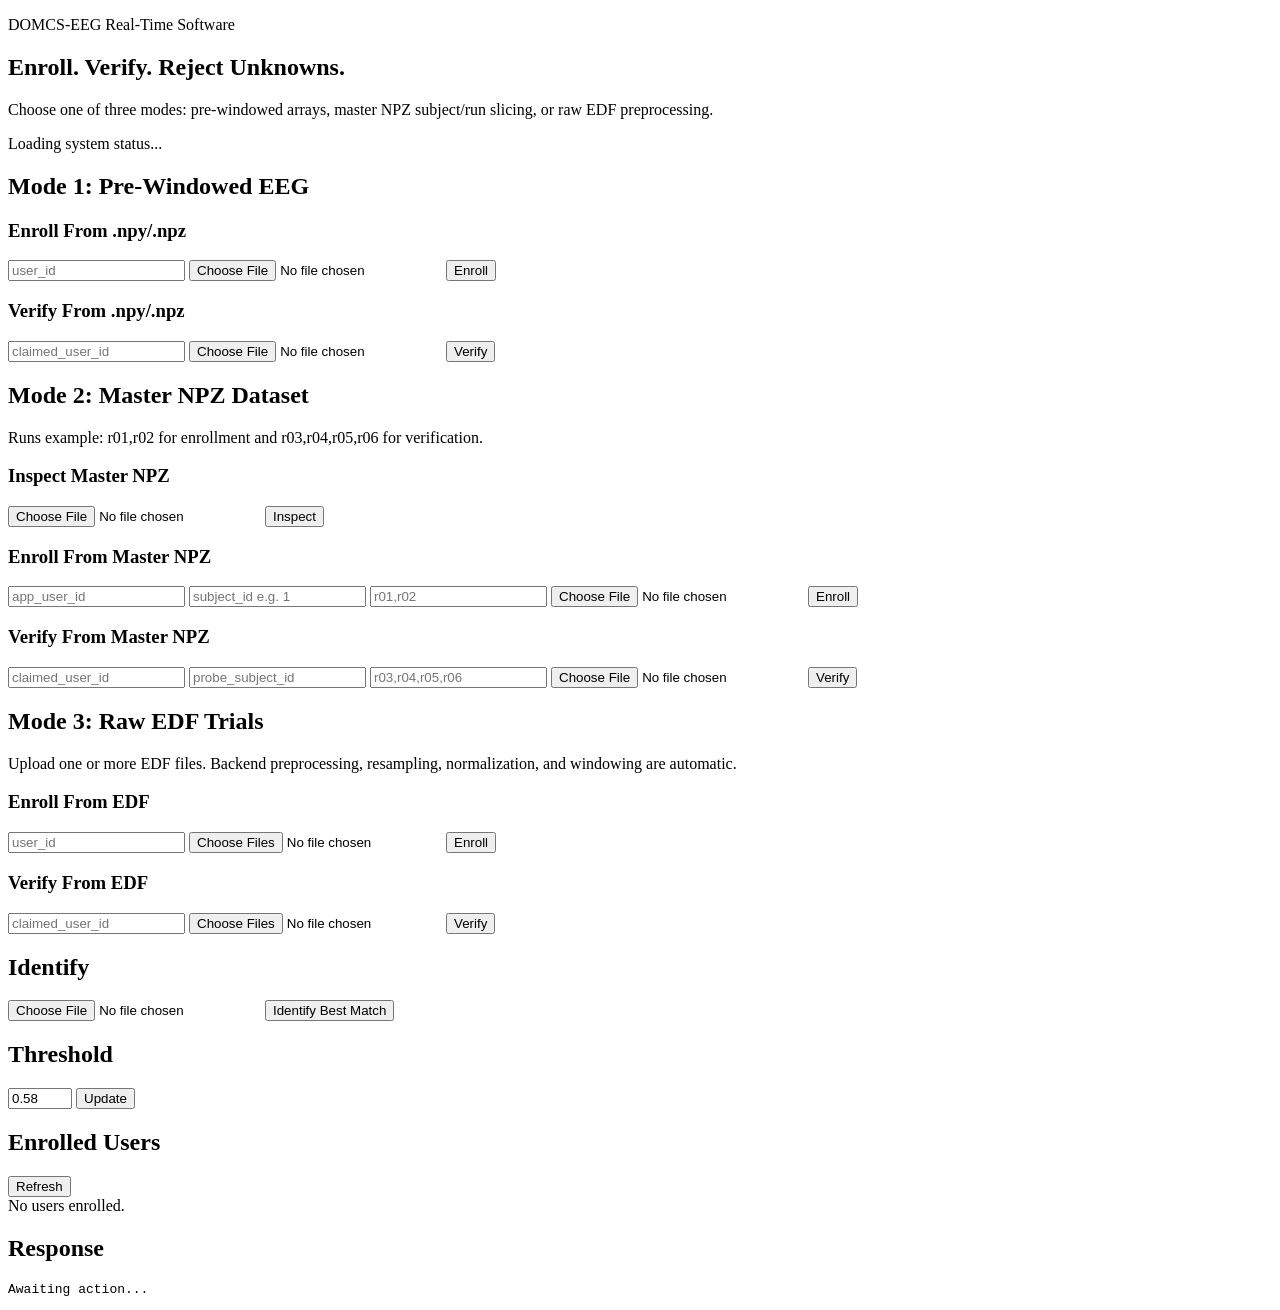
==== realtime_auth/static/index.html @ f7539098 "Create paper-aligned DOMCS-EEG repository" ====
<!DOCTYPE html>
<html lang="en">
<head>
  <meta charset="UTF-8">
  <meta name="viewport" content="width=device-width, initial-scale=1.0">
  <title>DOMCS-EEG Authentication</title>
  <link rel="stylesheet" href="/static/styles.css">
</head>
<body>
  <main class="shell">
    <section class="hero">
      <div>
        <p class="eyebrow">DOMCS-EEG Real-Time Software</p>
        <h1>Enroll. Verify. Reject Unknowns.</h1>
        <p class="subtext">Choose one of three modes: pre-windowed arrays, master NPZ subject/run slicing, or raw EDF preprocessing.</p>
      </div>
      <div class="status-card">
        <div id="health-status">Loading system status...</div>
      </div>
    </section>

    <section class="panel">
      <h2>Mode 1: Pre-Windowed EEG</h2>
      <div class="grid">
        <form class="panel nested" id="enroll-form">
          <h3>Enroll From .npy/.npz</h3>
          <input name="user_id" type="text" placeholder="user_id" required>
          <input name="eeg_file" type="file" accept=".npy,.npz" required>
          <button type="submit">Enroll</button>
        </form>

        <form class="panel nested" id="verify-form">
          <h3>Verify From .npy/.npz</h3>
          <input name="user_id" type="text" placeholder="claimed_user_id" required>
          <input name="eeg_file" type="file" accept=".npy,.npz" required>
          <button type="submit">Verify</button>
        </form>
      </div>
    </section>

    <section class="panel">
      <h2>Mode 2: Master NPZ Dataset</h2>
      <p class="hint">Runs example: r01,r02 for enrollment and r03,r04,r05,r06 for verification.</p>
      <div class="grid">
        <form class="panel nested" id="inspect-master-form">
          <h3>Inspect Master NPZ</h3>
          <input name="master_npz" type="file" accept=".npz" required>
          <button type="submit">Inspect</button>
        </form>

        <form class="panel nested" id="master-enroll-form">
          <h3>Enroll From Master NPZ</h3>
          <input name="user_id" type="text" placeholder="app_user_id" required>
          <input name="subject_id" type="text" placeholder="subject_id e.g. 1" required>
          <input name="runs" type="text" placeholder="r01,r02" required>
          <input name="master_npz" type="file" accept=".npz" required>
          <button type="submit">Enroll</button>
        </form>

        <form class="panel nested" id="master-verify-form">
          <h3>Verify From Master NPZ</h3>
          <input name="user_id" type="text" placeholder="claimed_user_id" required>
          <input name="subject_id" type="text" placeholder="probe_subject_id" required>
          <input name="runs" type="text" placeholder="r03,r04,r05,r06" required>
          <input name="master_npz" type="file" accept=".npz" required>
          <button type="submit">Verify</button>
        </form>
      </div>
    </section>

    <section class="panel">
      <h2>Mode 3: Raw EDF Trials</h2>
      <p class="hint">Upload one or more EDF files. Backend preprocessing, resampling, normalization, and windowing are automatic.</p>
      <div class="grid">
        <form class="panel nested" id="edf-enroll-form">
          <h3>Enroll From EDF</h3>
          <input name="user_id" type="text" placeholder="user_id" required>
          <input name="eeg_files" type="file" accept=".edf" multiple required>
          <button type="submit">Enroll</button>
        </form>

        <form class="panel nested" id="edf-verify-form">
          <h3>Verify From EDF</h3>
          <input name="user_id" type="text" placeholder="claimed_user_id" required>
          <input name="eeg_files" type="file" accept=".edf" multiple required>
          <button type="submit">Verify</button>
        </form>
      </div>
    </section>

    <section class="grid">
      <form class="panel" id="identify-form">
        <h2>Identify</h2>
        <input name="eeg_file" type="file" accept=".npy,.npz" required>
        <button type="submit">Identify Best Match</button>
      </form>

      <form class="panel" id="threshold-form">
        <h2>Threshold</h2>
        <input name="threshold" type="number" min="0" max="1" step="0.01" value="0.58" required>
        <button type="submit">Update</button>
      </form>
    </section>

    <section class="panel">
      <div class="panel-header">
        <h2>Enrolled Users</h2>
        <button id="refresh-users" type="button">Refresh</button>
      </div>
      <div id="users-list" class="users-list">No users enrolled.</div>
    </section>

    <section class="panel">
      <h2>Response</h2>
      <pre id="output">Awaiting action...</pre>
    </section>
  </main>
  <script src="/static/app.js"></script>
</body>
</html>
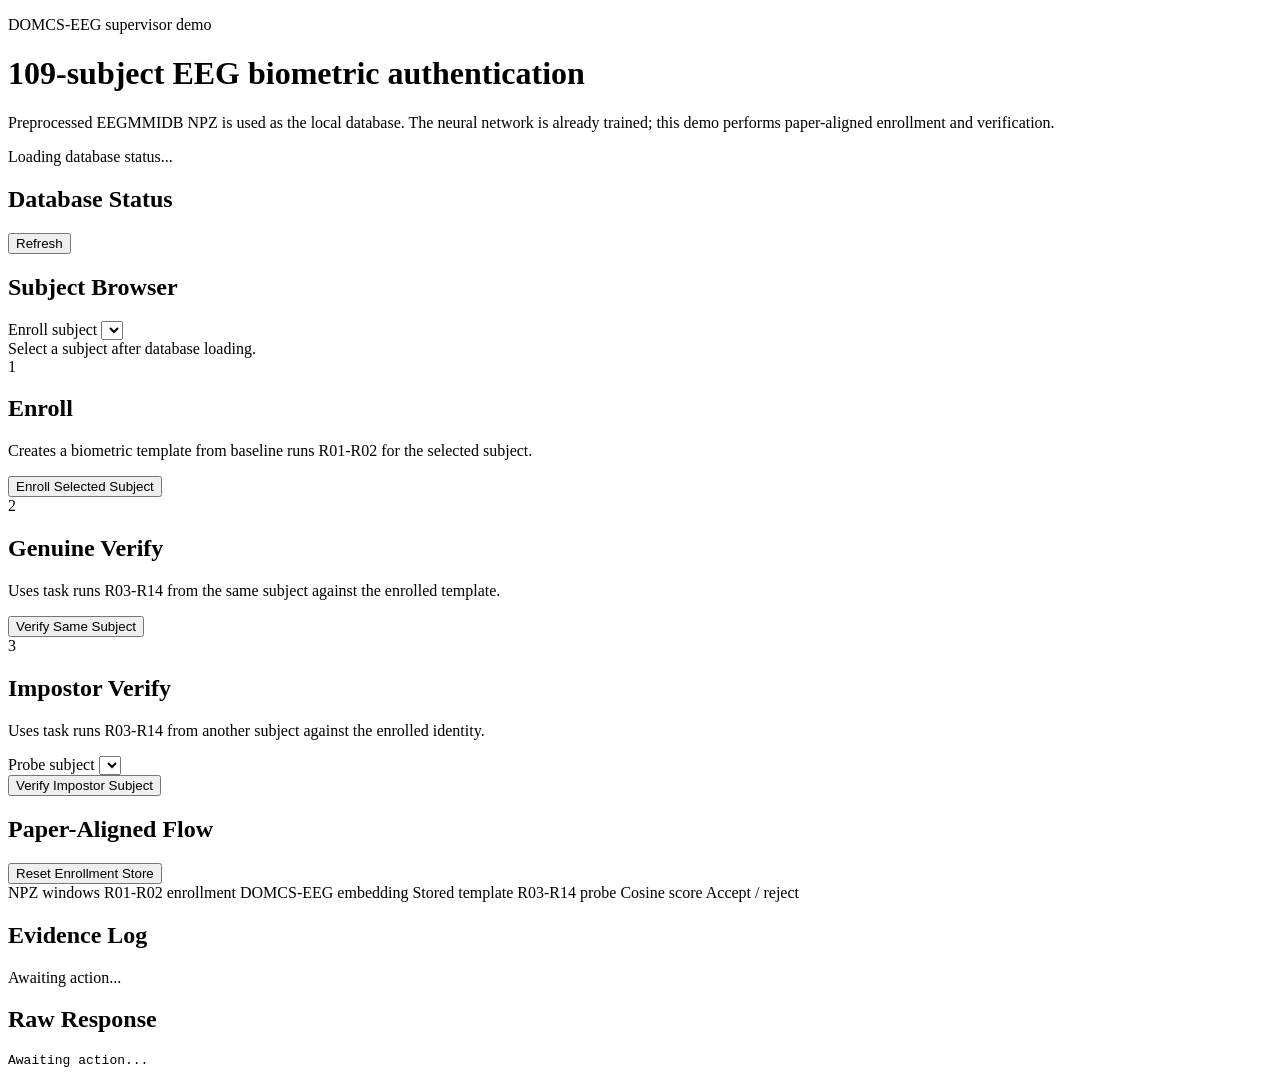
==== commit a4060e98: "Add 109-subject DOMCS EEG demo" ====
--- a/realtime_auth/static/index.html
+++ b/realtime_auth/static/index.html
@@ -3,115 +3,89 @@
 <head>
   <meta charset="UTF-8">
   <meta name="viewport" content="width=device-width, initial-scale=1.0">
-  <title>DOMCS-EEG Authentication</title>
+  <title>DOMCS-EEG 109-Subject Demo</title>
   <link rel="stylesheet" href="/static/styles.css">
 </head>
 <body>
   <main class="shell">
-    <section class="hero">
+    <header class="topbar">
       <div>
-        <p class="eyebrow">DOMCS-EEG Real-Time Software</p>
-        <h1>Enroll. Verify. Reject Unknowns.</h1>
-        <p class="subtext">Choose one of three modes: pre-windowed arrays, master NPZ subject/run slicing, or raw EDF preprocessing.</p>
+        <p class="eyebrow">DOMCS-EEG supervisor demo</p>
+        <h1>109-subject EEG biometric authentication</h1>
+        <p class="subtext">Preprocessed EEGMMIDB NPZ is used as the local database. The neural network is already trained; this demo performs paper-aligned enrollment and verification.</p>
       </div>
-      <div class="status-card">
-        <div id="health-status">Loading system status...</div>
+      <div class="status" id="system-status">Loading database status...</div>
+    </header>
+
+    <section class="layout">
+      <aside class="panel">
+        <div class="panel-header">
+          <h2>Database Status</h2>
+          <button id="reload-database" type="button">Refresh</button>
+        </div>
+        <dl class="kv" id="database-details"></dl>
+      </aside>
+
+      <section class="panel">
+        <h2>Subject Browser</h2>
+        <div class="form-row">
+          <label for="enroll-subject">Enroll subject</label>
+          <select id="enroll-subject"></select>
+        </div>
+        <div id="subject-details" class="subject-details">Select a subject after database loading.</div>
+      </section>
+    </section>
+
+    <section class="workflow">
+      <article class="panel step">
+        <div class="step-number">1</div>
+        <h2>Enroll</h2>
+        <p>Creates a biometric template from baseline runs R01-R02 for the selected subject.</p>
+        <button id="enroll-button" type="button">Enroll Selected Subject</button>
+      </article>
+
+      <article class="panel step">
+        <div class="step-number">2</div>
+        <h2>Genuine Verify</h2>
+        <p>Uses task runs R03-R14 from the same subject against the enrolled template.</p>
+        <button id="genuine-button" type="button">Verify Same Subject</button>
+      </article>
+
+      <article class="panel step">
+        <div class="step-number">3</div>
+        <h2>Impostor Verify</h2>
+        <p>Uses task runs R03-R14 from another subject against the enrolled identity.</p>
+        <div class="form-row">
+          <label for="impostor-subject">Probe subject</label>
+          <select id="impostor-subject"></select>
+        </div>
+        <button id="impostor-button" type="button">Verify Impostor Subject</button>
+      </article>
+    </section>
+
+    <section class="panel">
+      <div class="panel-header">
+        <h2>Paper-Aligned Flow</h2>
+        <button id="reset-demo" type="button" class="secondary">Reset Enrollment Store</button>
+      </div>
+      <div class="flow">
+        <span>NPZ windows</span>
+        <span>R01-R02 enrollment</span>
+        <span>DOMCS-EEG embedding</span>
+        <span>Stored template</span>
+        <span>R03-R14 probe</span>
+        <span>Cosine score</span>
+        <span>Accept / reject</span>
       </div>
     </section>
 
     <section class="panel">
-      <h2>Mode 1: Pre-Windowed EEG</h2>
-      <div class="grid">
-        <form class="panel nested" id="enroll-form">
-          <h3>Enroll From .npy/.npz</h3>
-          <input name="user_id" type="text" placeholder="user_id" required>
-          <input name="eeg_file" type="file" accept=".npy,.npz" required>
-          <button type="submit">Enroll</button>
-        </form>
-
-        <form class="panel nested" id="verify-form">
-          <h3>Verify From .npy/.npz</h3>
-          <input name="user_id" type="text" placeholder="claimed_user_id" required>
-          <input name="eeg_file" type="file" accept=".npy,.npz" required>
-          <button type="submit">Verify</button>
-        </form>
-      </div>
+      <h2>Evidence Log</h2>
+      <div id="evidence-log" class="evidence-log">Awaiting action...</div>
     </section>
 
     <section class="panel">
-      <h2>Mode 2: Master NPZ Dataset</h2>
-      <p class="hint">Runs example: r01,r02 for enrollment and r03,r04,r05,r06 for verification.</p>
-      <div class="grid">
-        <form class="panel nested" id="inspect-master-form">
-          <h3>Inspect Master NPZ</h3>
-          <input name="master_npz" type="file" accept=".npz" required>
-          <button type="submit">Inspect</button>
-        </form>
-
-        <form class="panel nested" id="master-enroll-form">
-          <h3>Enroll From Master NPZ</h3>
-          <input name="user_id" type="text" placeholder="app_user_id" required>
-          <input name="subject_id" type="text" placeholder="subject_id e.g. 1" required>
-          <input name="runs" type="text" placeholder="r01,r02" required>
-          <input name="master_npz" type="file" accept=".npz" required>
-          <button type="submit">Enroll</button>
-        </form>
-
-        <form class="panel nested" id="master-verify-form">
-          <h3>Verify From Master NPZ</h3>
-          <input name="user_id" type="text" placeholder="claimed_user_id" required>
-          <input name="subject_id" type="text" placeholder="probe_subject_id" required>
-          <input name="runs" type="text" placeholder="r03,r04,r05,r06" required>
-          <input name="master_npz" type="file" accept=".npz" required>
-          <button type="submit">Verify</button>
-        </form>
-      </div>
-    </section>
-
-    <section class="panel">
-      <h2>Mode 3: Raw EDF Trials</h2>
-      <p class="hint">Upload one or more EDF files. Backend preprocessing, resampling, normalization, and windowing are automatic.</p>
-      <div class="grid">
-        <form class="panel nested" id="edf-enroll-form">
-          <h3>Enroll From EDF</h3>
-          <input name="user_id" type="text" placeholder="user_id" required>
-          <input name="eeg_files" type="file" accept=".edf" multiple required>
-          <button type="submit">Enroll</button>
-        </form>
-
-        <form class="panel nested" id="edf-verify-form">
-          <h3>Verify From EDF</h3>
-          <input name="user_id" type="text" placeholder="claimed_user_id" required>
-          <input name="eeg_files" type="file" accept=".edf" multiple required>
-          <button type="submit">Verify</button>
-        </form>
-      </div>
-    </section>
-
-    <section class="grid">
-      <form class="panel" id="identify-form">
-        <h2>Identify</h2>
-        <input name="eeg_file" type="file" accept=".npy,.npz" required>
-        <button type="submit">Identify Best Match</button>
-      </form>
-
-      <form class="panel" id="threshold-form">
-        <h2>Threshold</h2>
-        <input name="threshold" type="number" min="0" max="1" step="0.01" value="0.58" required>
-        <button type="submit">Update</button>
-      </form>
-    </section>
-
-    <section class="panel">
-      <div class="panel-header">
-        <h2>Enrolled Users</h2>
-        <button id="refresh-users" type="button">Refresh</button>
-      </div>
-      <div id="users-list" class="users-list">No users enrolled.</div>
-    </section>
-
-    <section class="panel">
-      <h2>Response</h2>
+      <h2>Raw Response</h2>
       <pre id="output">Awaiting action...</pre>
     </section>
   </main>
